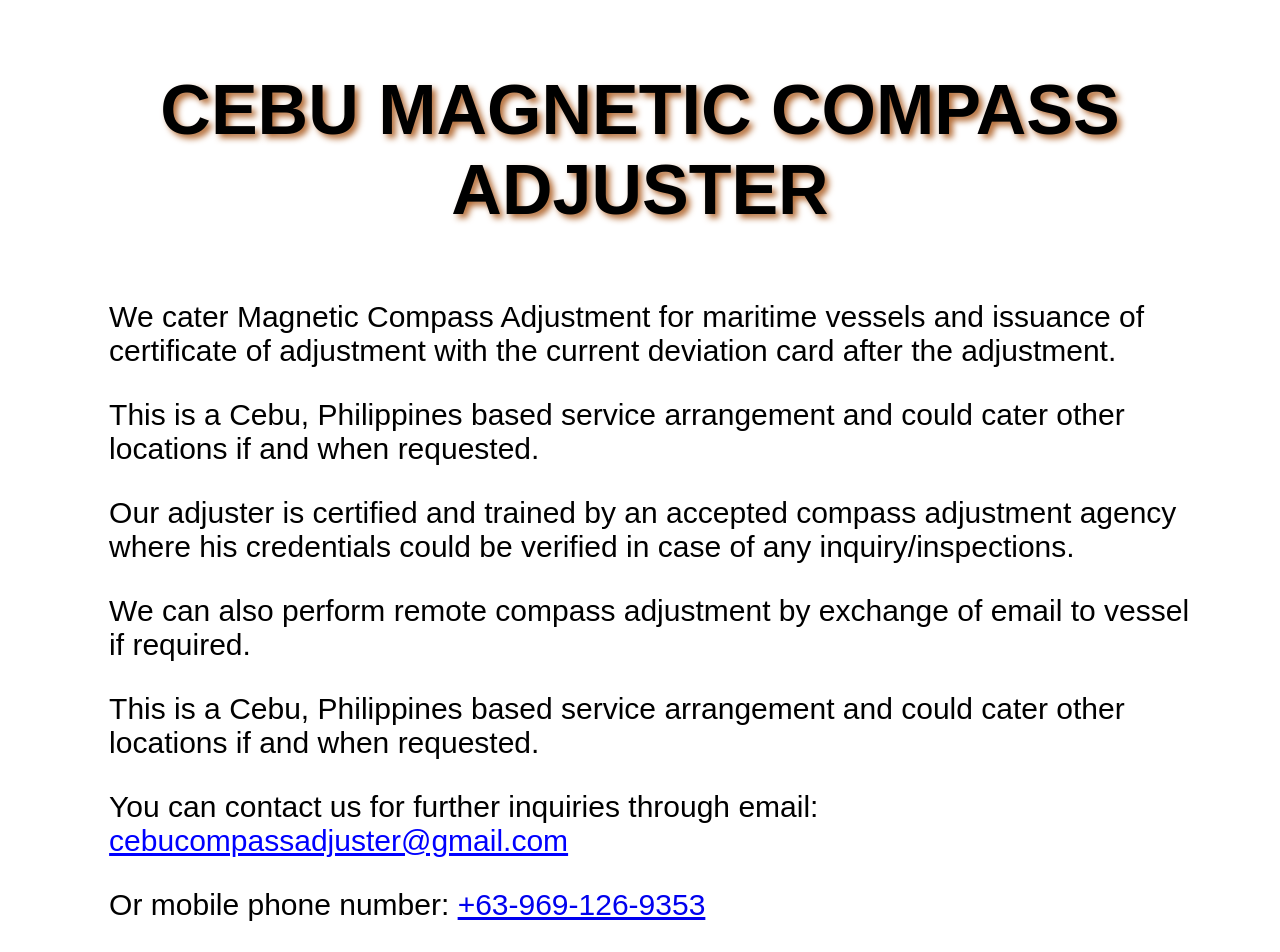
==== index.html @ e4507b02 "Add files via upload" ====
<!DOCTYPE html>
<html>

<head>
    <title>Cebu Magnetic Compass Adjuster</title>
    <link rel="stylesheet" href="style.css">
</head>

<body>
    <div class="title-container">
        <div class="title">
            <p>
                CEBU MAGNETIC COMPASS ADJUSTER
            </p>
        </div>
    </div>
    <div class="body-container">
        <div class="body">
            <p>
                We cater Magnetic Compass Adjustment for maritime vessels and issuance of certificate of adjustment with the current deviation card after the adjustment.
            </p>
        </div>
    </div>
    <div class="body-container">
        <div class="body">
            <p>
                This is a Cebu, Philippines based service arrangement and could cater other locations if and when requested. 
            </p>
        </div>
    </div>
    <div class="body-container">
        <div class="body">
            <p>
                Our adjuster is certified and trained by an accepted compass adjustment agency where his credentials could be verified in case of any inquiry/inspections. 
            </p>
        </div>
    </div>
    <div class="body-container">
        <div class="body">
            <p>
                We can also perform remote compass adjustment by exchange of email to vessel if required. 
            </p>
        </div>
    </div>
    <div class="body-container">
        <div class="body">
            <p>
                This is a Cebu, Philippines based service arrangement and could cater other locations if and when requested.
        </div>
    </div>
    <div class="body-container">
        <div class="body">
            <p>
                You can contact us for further inquiries  through email: <a href="mailto:cebucompassadjuster@gmail.com" class="link">cebucompassadjuster@gmail.com</a>
        </div>
    </div>
    <div class="body-container">
        <div class="body">
            <p>
                Or mobile phone number: <a href="tel:+639691269353">+63-969-126-9353</a>
        </div>
    </div>
    
</body>

</html>
---- style.css ----
/* styles.css */

.title-container {
    justify-content: center; /* Horizontal center */
    align-items: center; /* Vertical center */
    width: 100%;
}

.title {
    text-align: center; /* Optional: Center text inside the div */
    font-size: 70px;
    font-family: "Hikou", sans-serif;
    font-weight: bold;
    color: #000; /* Text color */
    text-shadow: 4px 4px 6px rgba(180, 108, 54, 1); /* Horizontal offset, Vertical offset, Blur radius, Shadow color */
}


.body-container {
    justify-content: left; /* Horizontal center */
    padding-left: 8%;
    padding-right: 6%;
}

.body {
    text-align: left; /* Optional: Center text inside the div */
    font-size: 30px;
    font-family: "Hikou", sans-serif;
}

.link{
    color: blue;
}

.phone{
    text-decoration: underline;
}
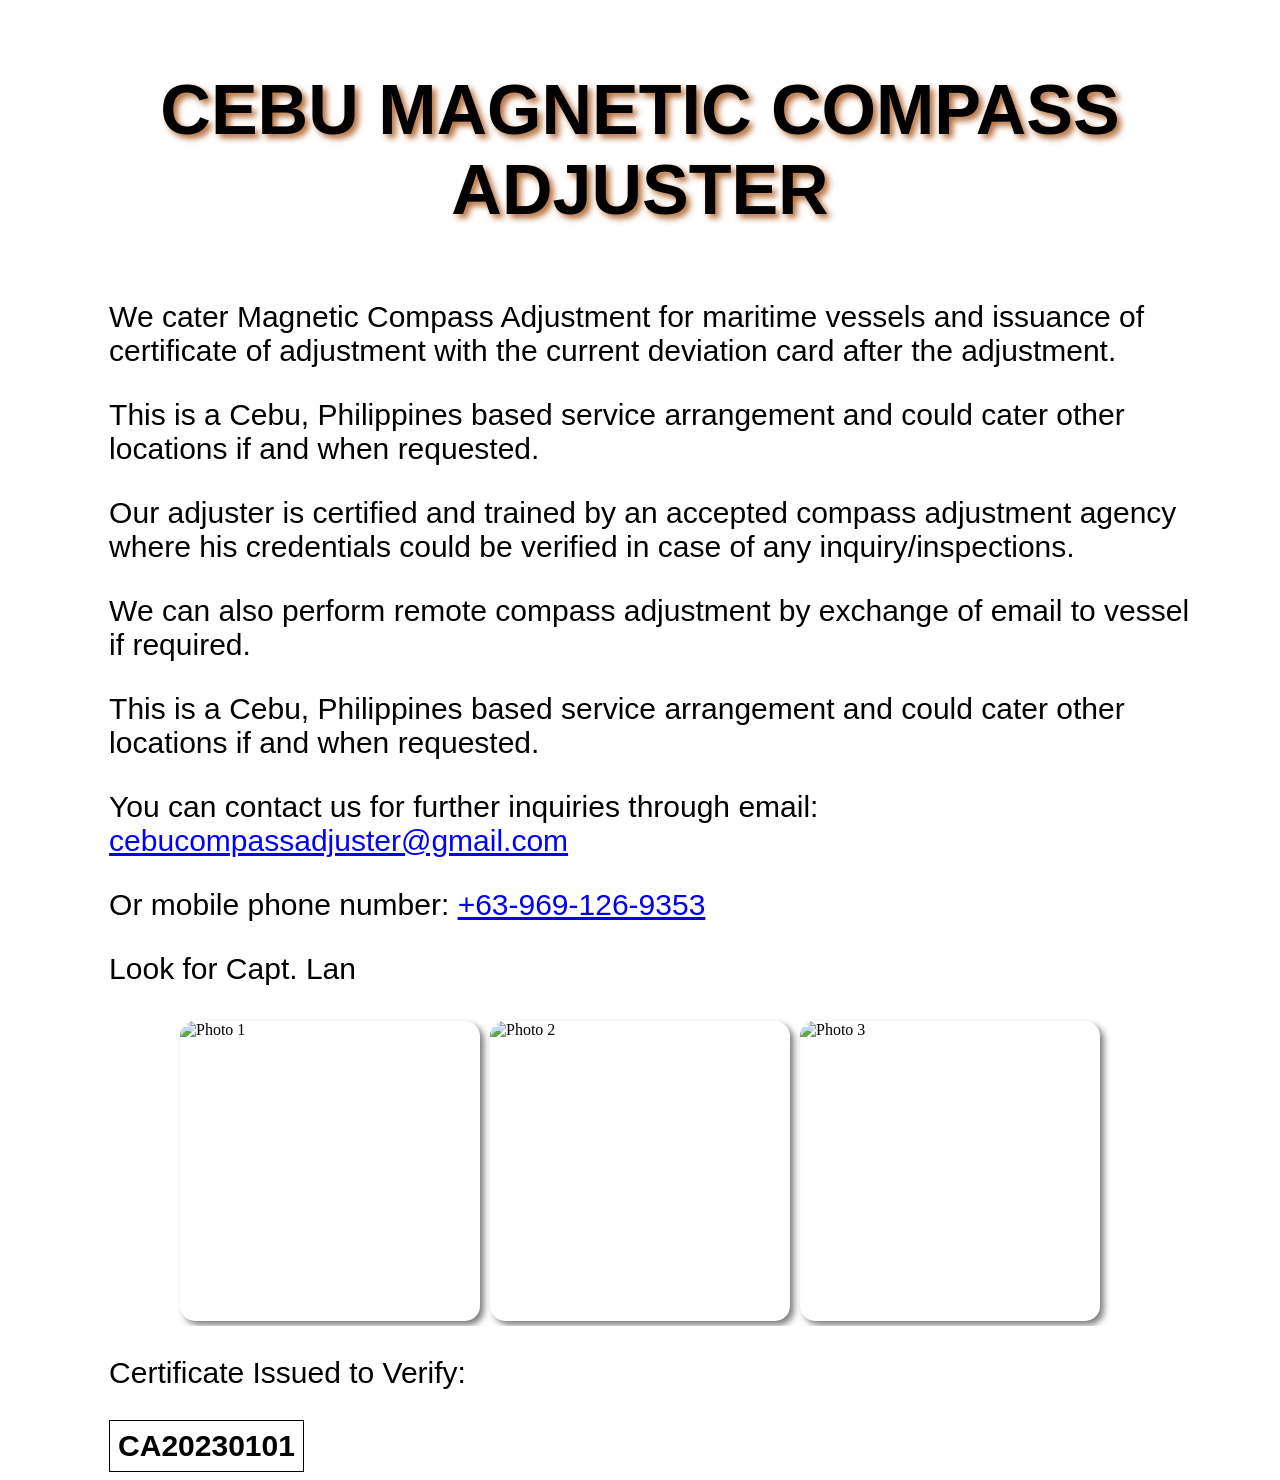
==== commit e0a449ea: "Add files via upload" ====
--- a/index.html
+++ b/index.html
@@ -60,6 +60,29 @@
                 Or mobile phone number: <a href="tel:+639691269353">+63-969-126-9353</a>
         </div>
     </div>
+    <div class="body-container">
+        <div class="body">
+            <p>
+                Look for Capt. Lan
+        </div>
+    </div>
+    <div class="photo-container">
+        <img src="1.jpg" alt="Photo 1">
+        <img src="2.jpg" alt="Photo 2">
+        <img src="3.jpg" alt="Photo 3">
+    </div>
+    <div class="body-container">
+        <div class="body">
+            <p>
+                Certificate Issued to Verify:
+                <table class="outlined-table">
+                    <tr>
+                        <th>CA20230101</th>
+                    </tr>
+                </table>
+        </div>
+    </div>
+    
     
 </body>
 
--- a/style.css
+++ b/style.css
@@ -34,4 +34,46 @@
 
 .phone{
     text-decoration: underline;
+}
+
+.photo-container {
+    display: flex;
+    overflow: hidden; /* Hide overflowing images */
+    align-items: center;
+    justify-content: center;
+    /*  animation: roundRobin 12s infinite; Animation name, duration, and loop */
+}
+
+/*@keyframes roundRobin {
+    0%, 10% {
+        transform: translateX(0);
+    }
+    30%, 40% {
+        transform: translateX(-40%);
+    }
+
+    0%, 10% {
+        transform: translateX(20);
+    }
+    30%, 40% {
+        transform: translateX(40%);
+    }
+}*/
+
+.photo-container img {
+    width: 300px; /* Set the desired width of the circular images */
+    height: 300px; /* Set the desired height of the circular images */
+    margin: 5px; /* Optional: Add margin to separate the images */
+    border-radius: 5%;
+    box-shadow: 4px 4px 6px rgba(0, 0, 0, 0.5); /* Horizontal offset, Vertical offset, Blur radius, Shadow color */
+}
+
+.outlined-table {
+    border: 1px solid #000; /* Set border width and color */
+    border-collapse: collapse; /* Optional: Collapse the table borders for a cleaner look */
+}
+
+.outlined-table th, .outlined-table td {
+    border: 1px solid #000; /* Set border width and color for table cells */
+    padding: 8px; /* Optional: Add some padding for better visual appearance */
 }
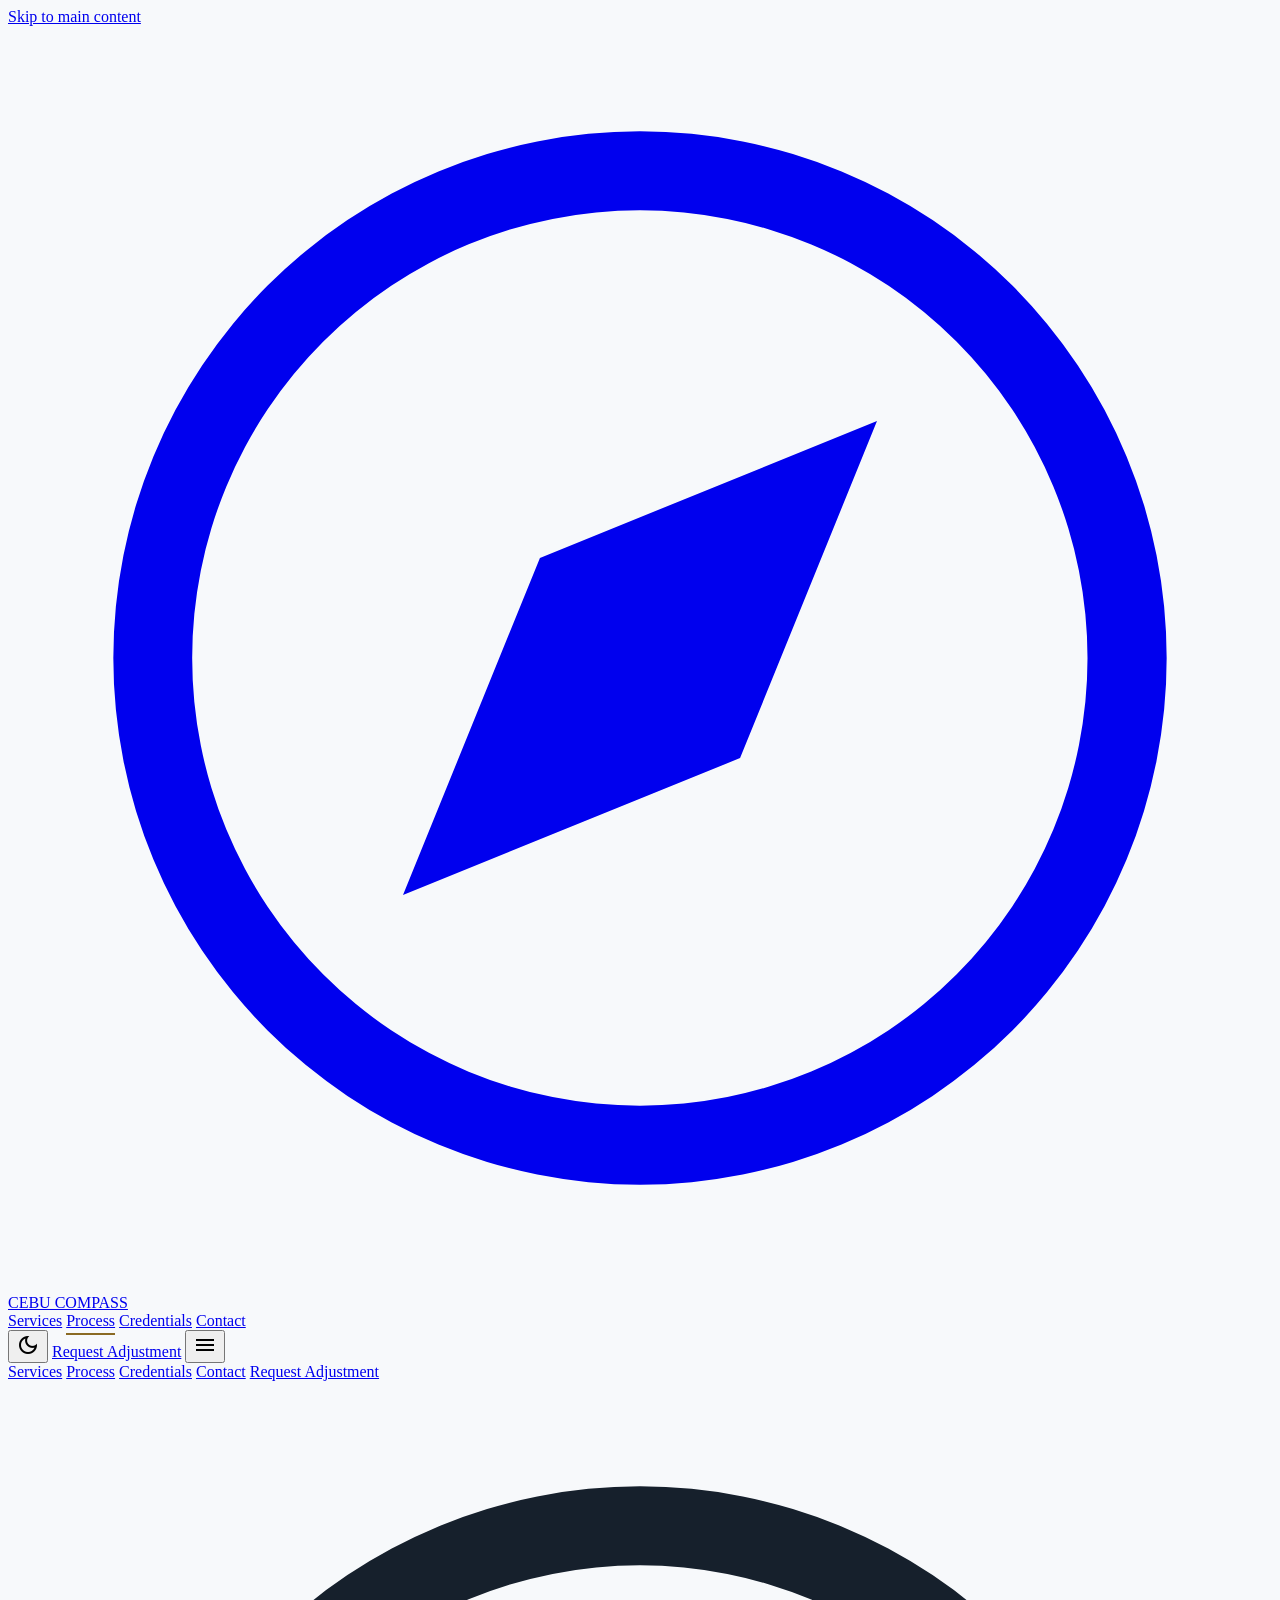
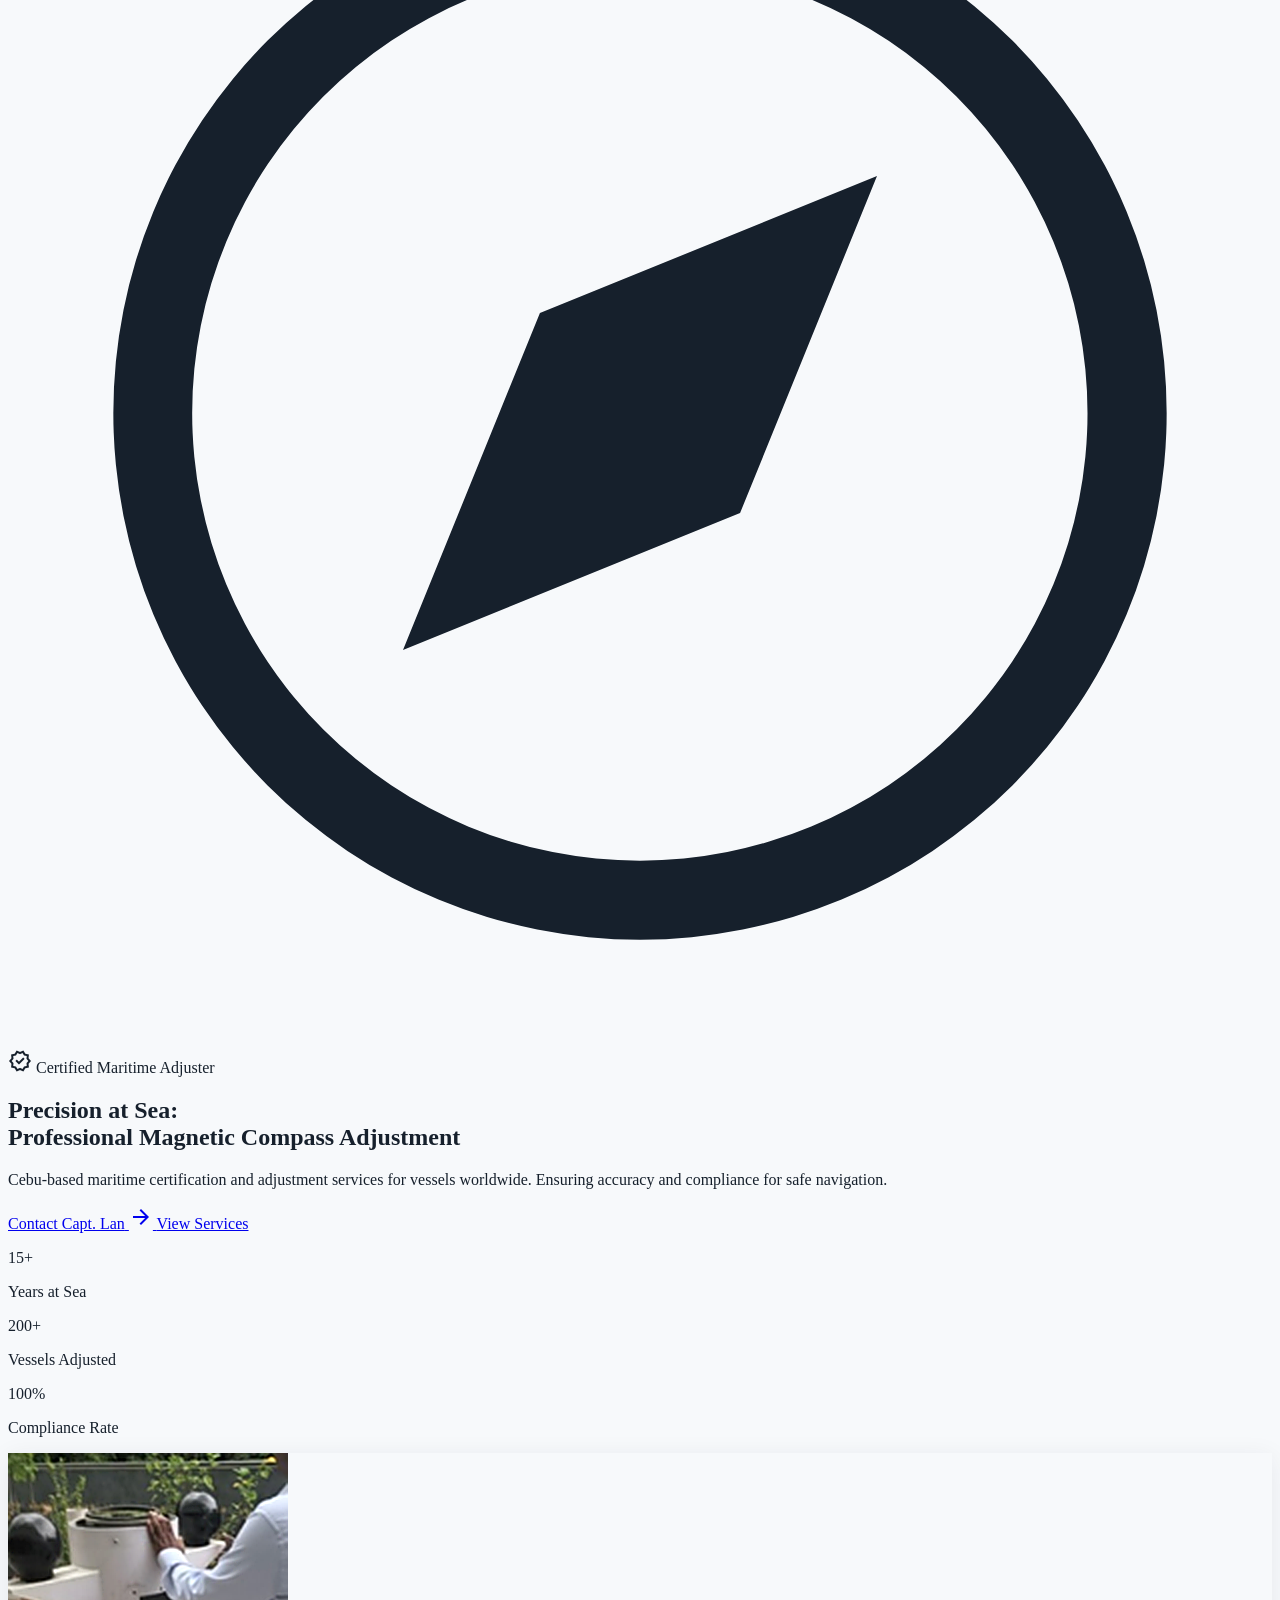
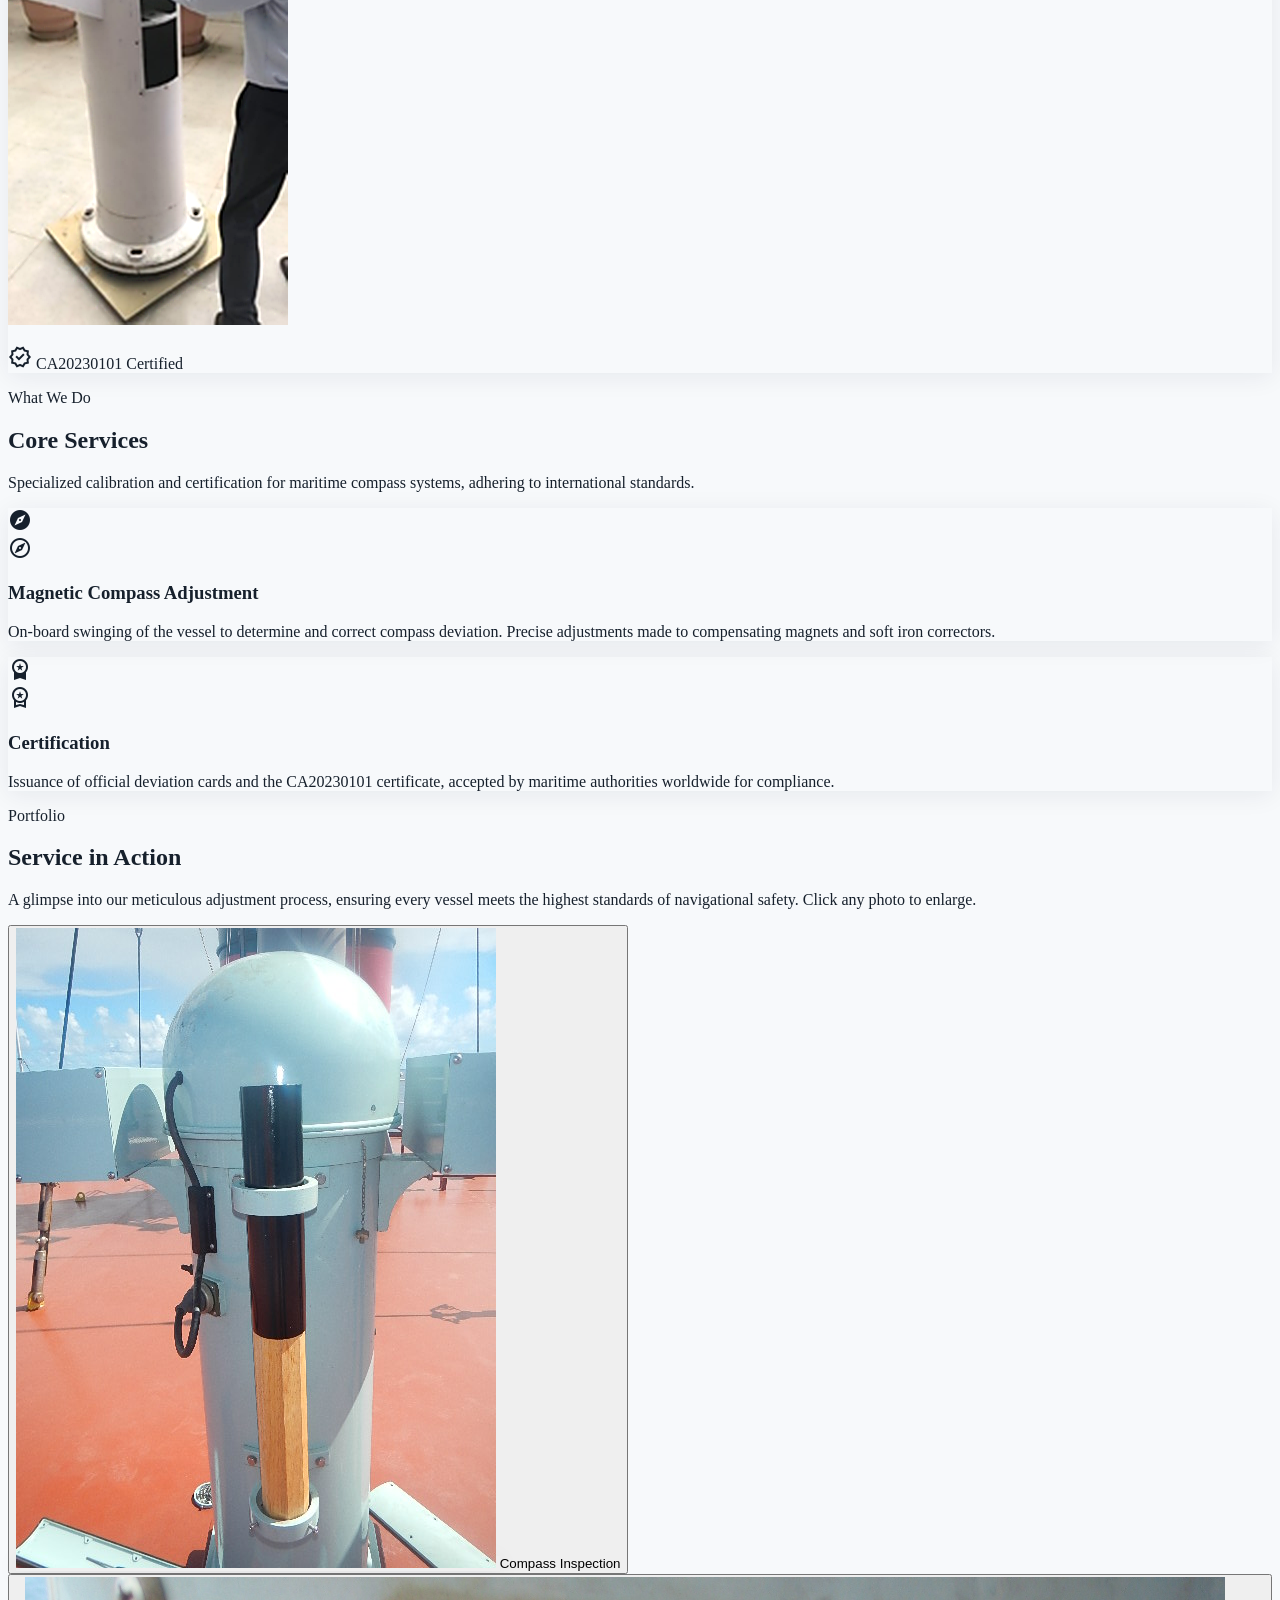
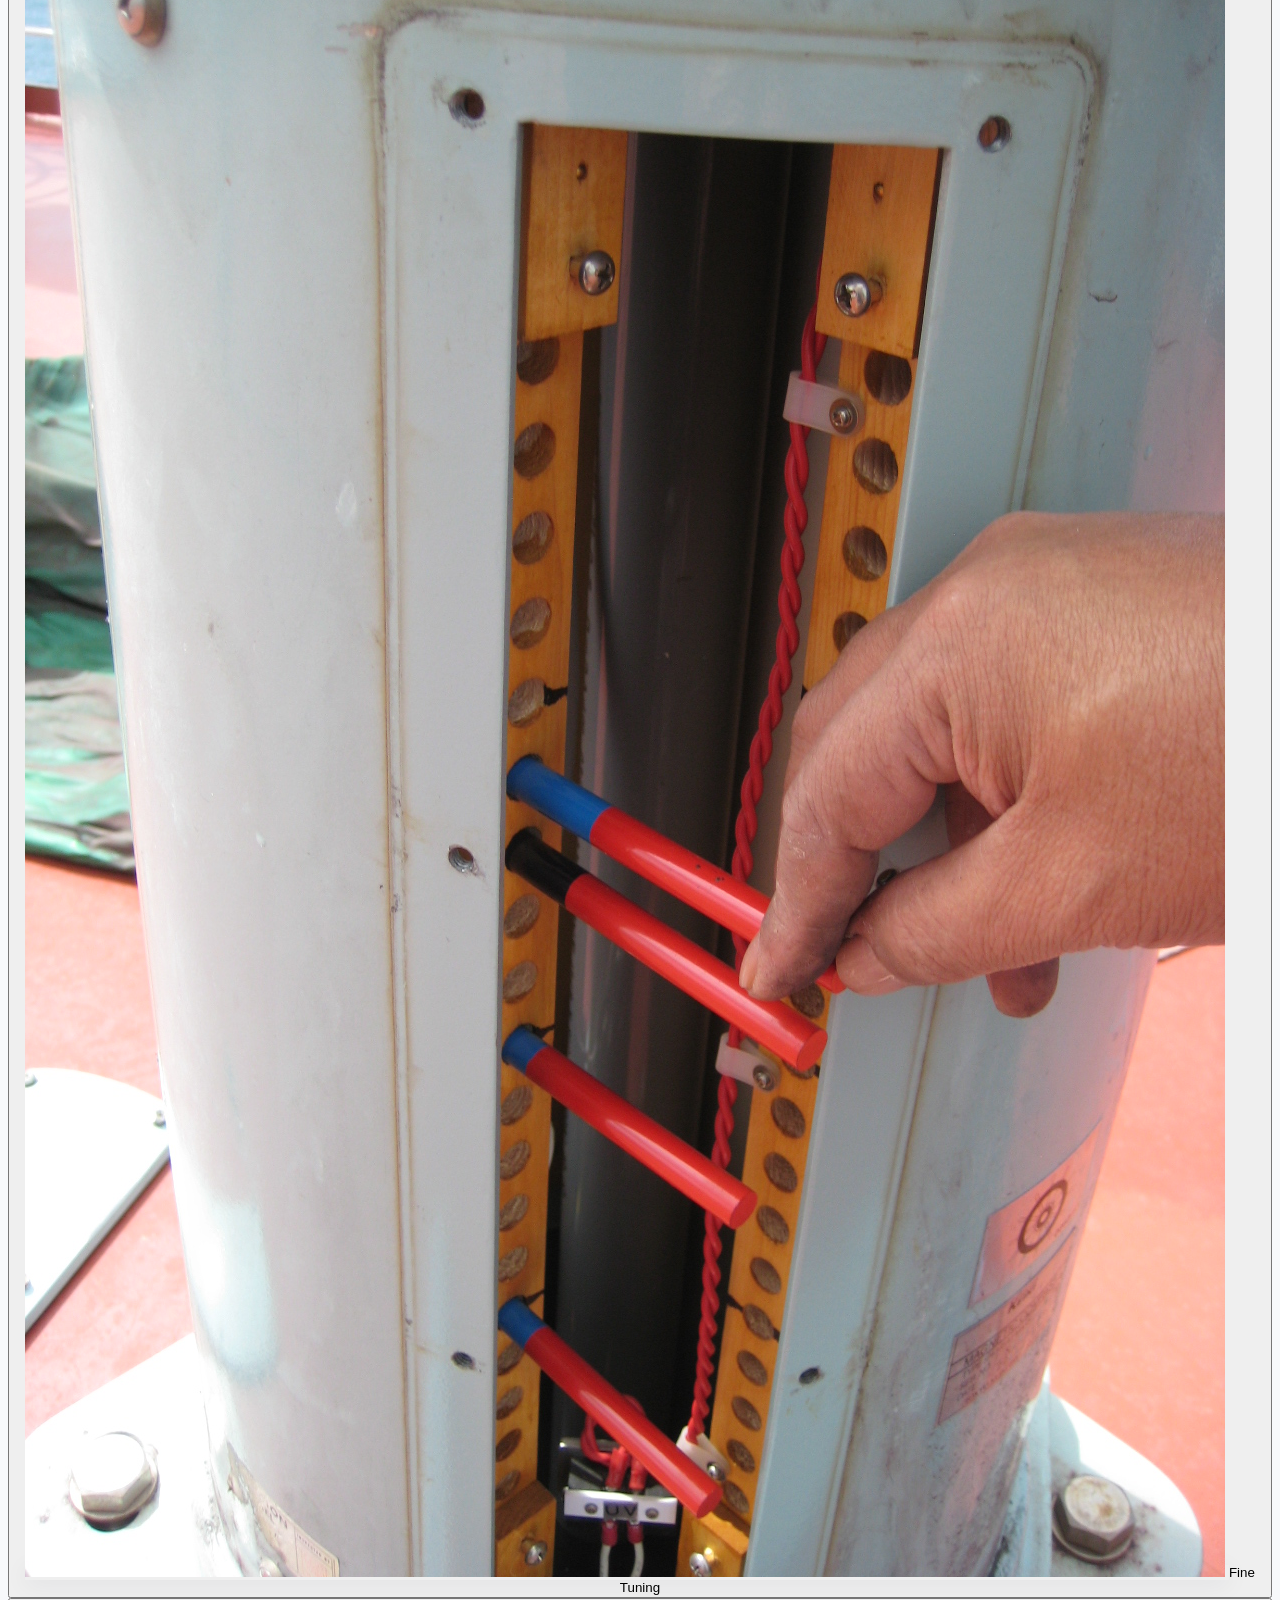
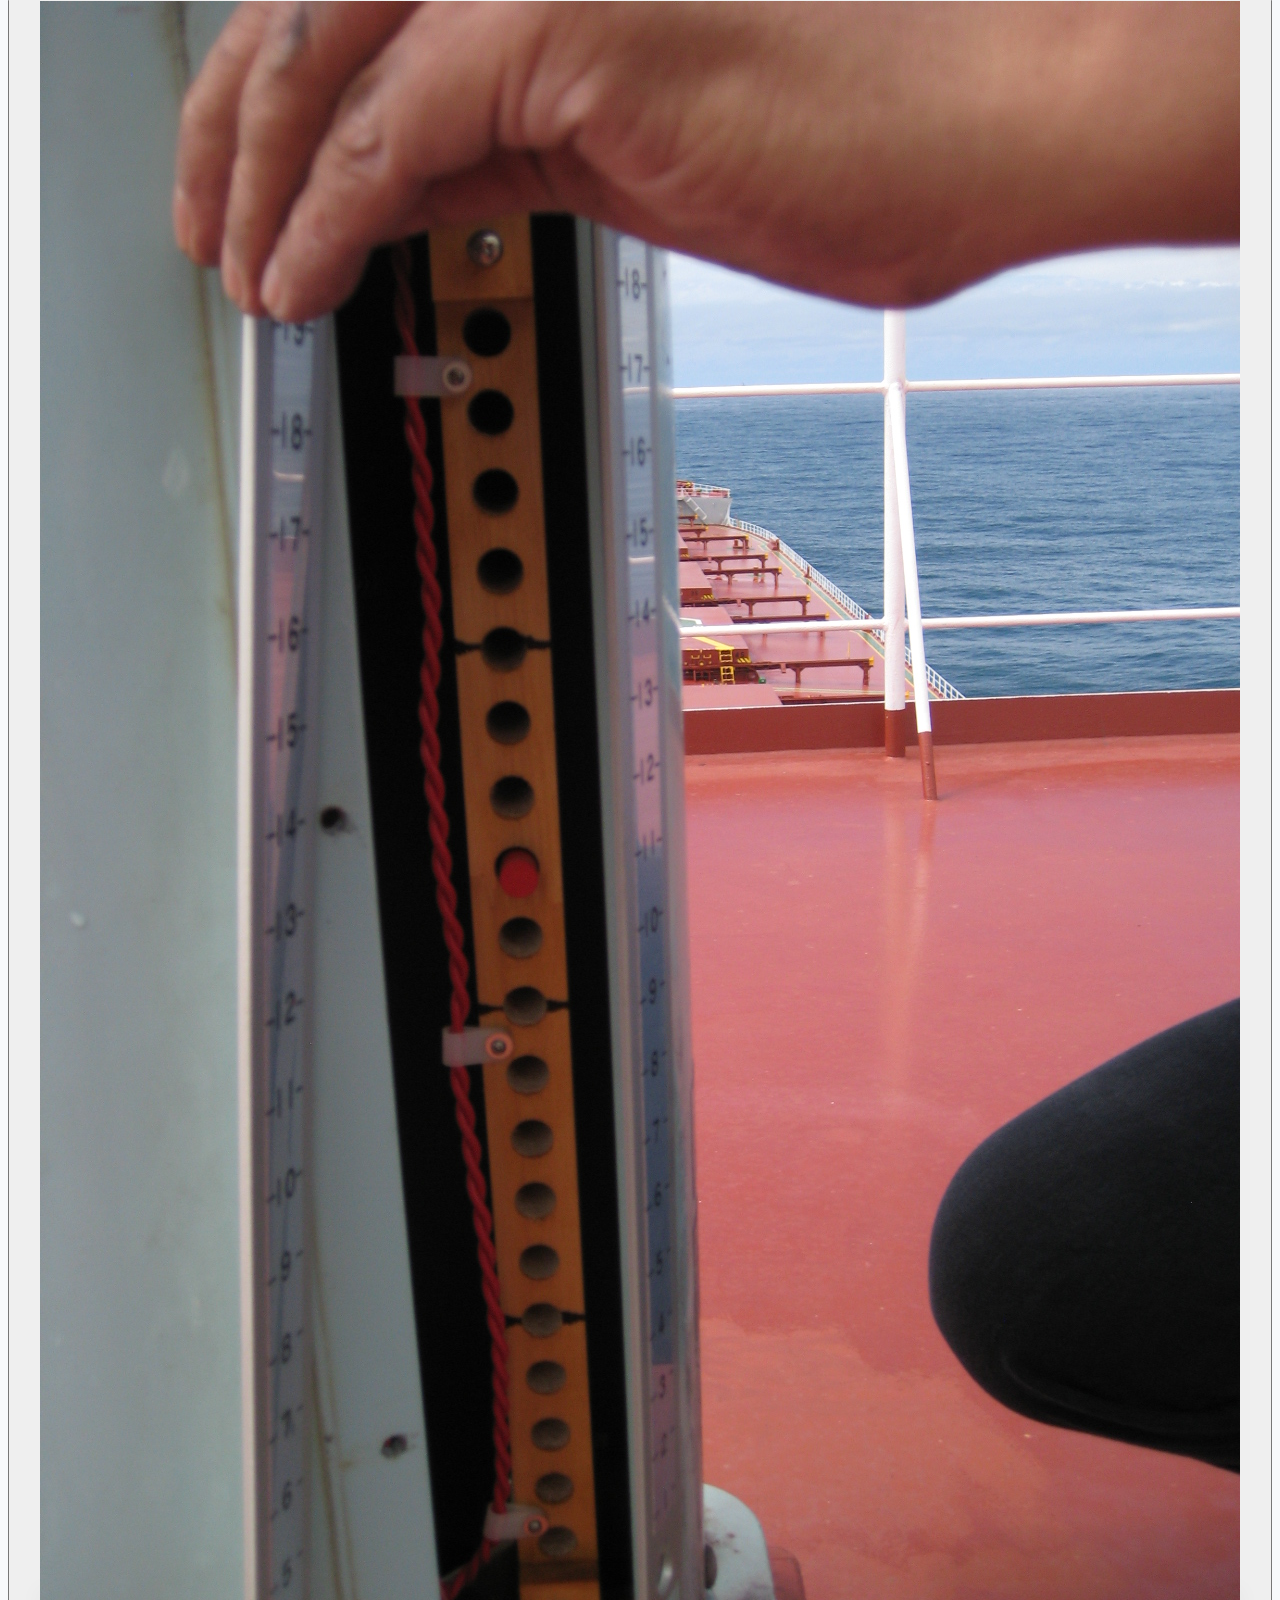
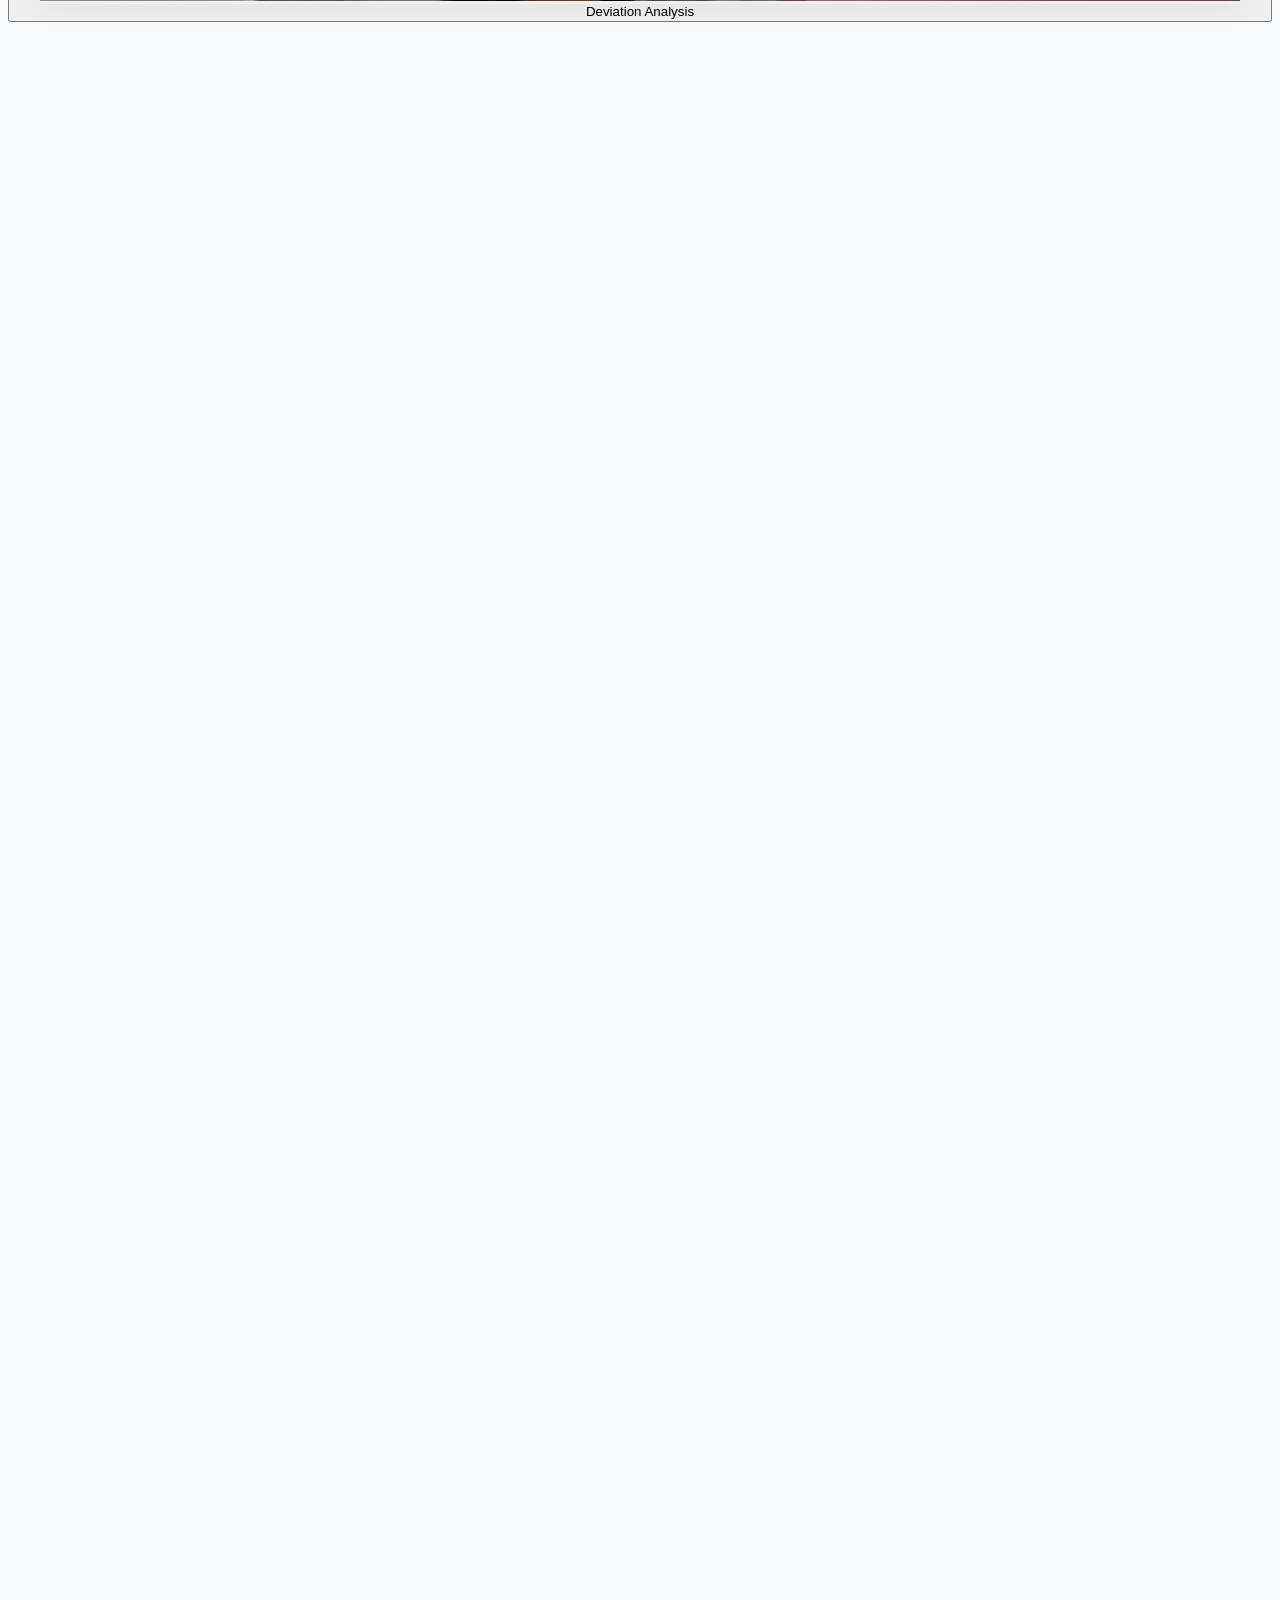
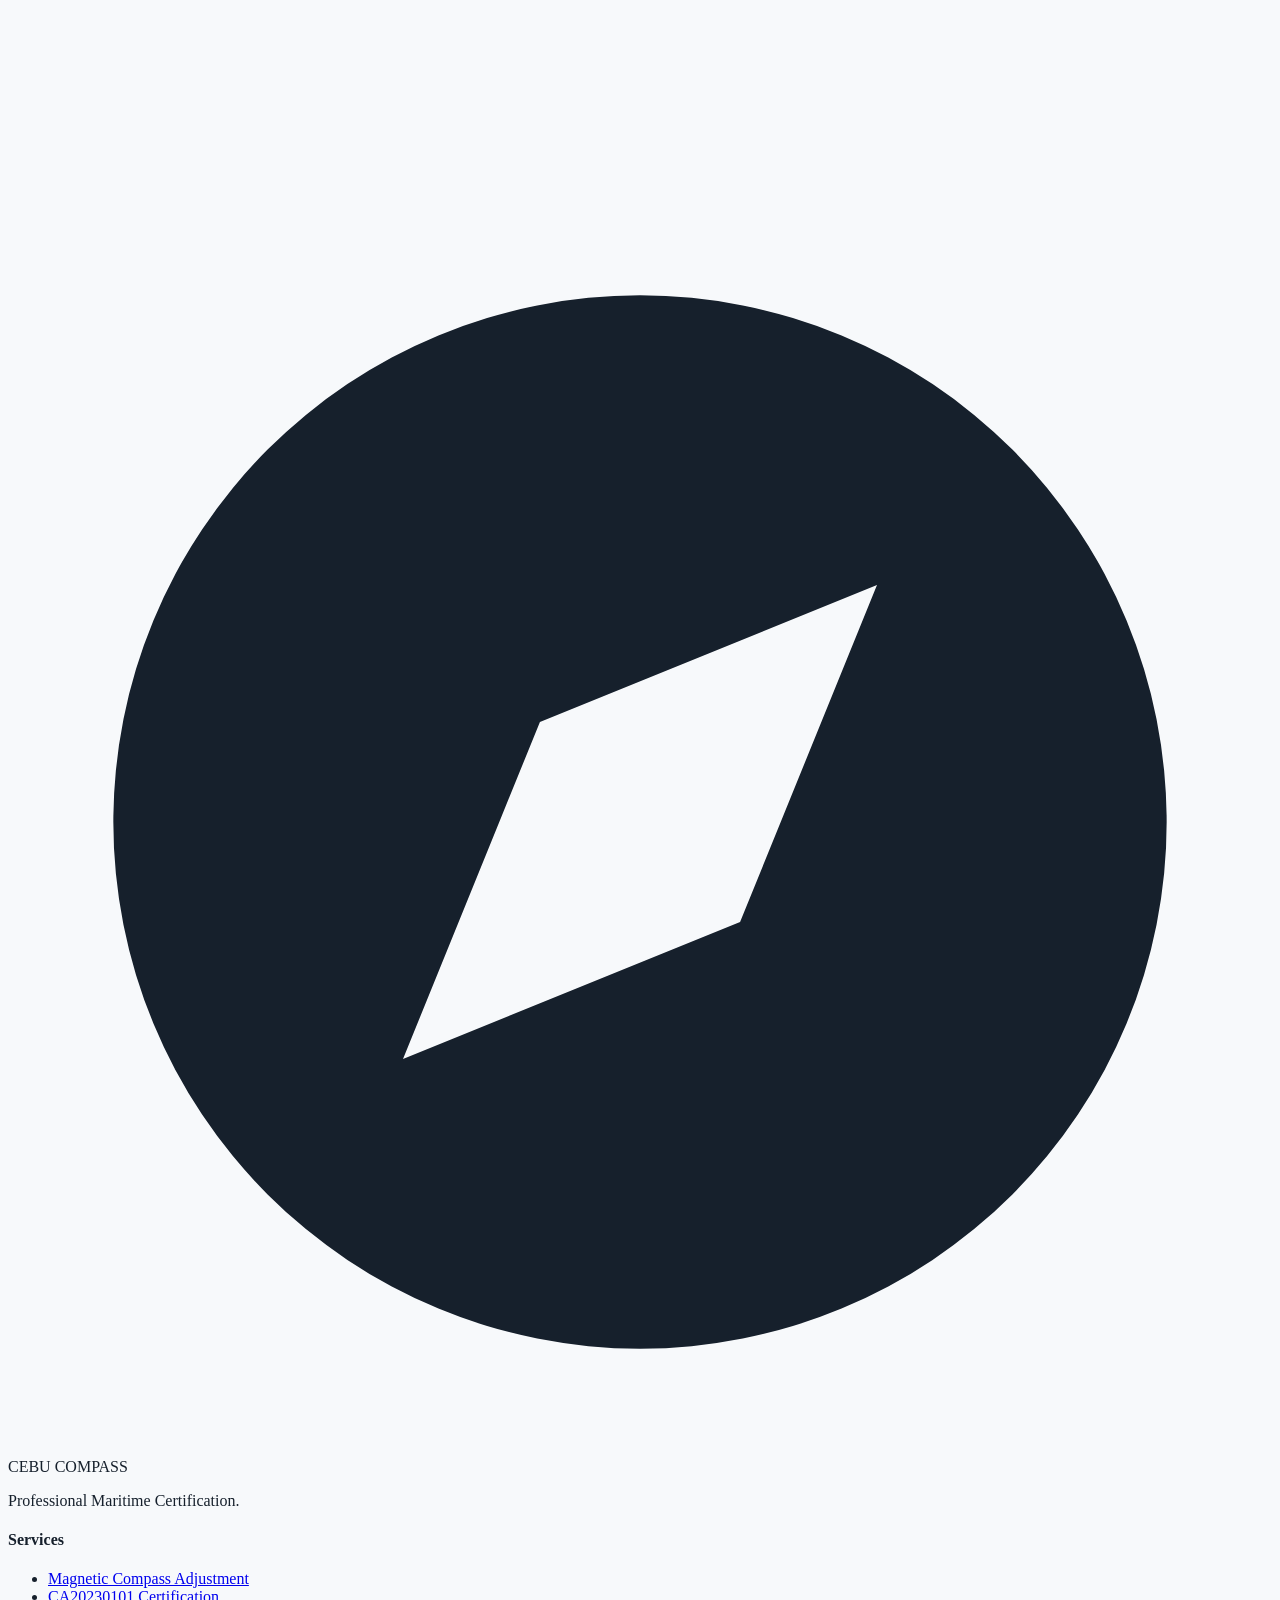
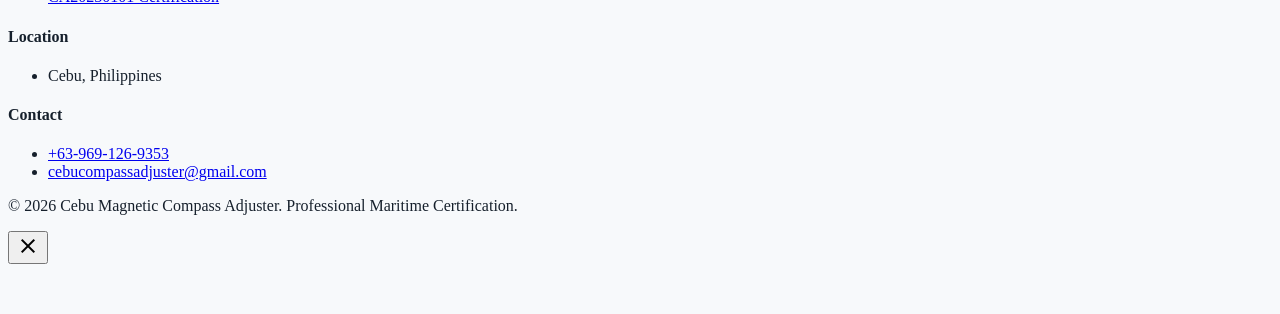
==== commit d54b20b2: "Interactivity - Light/dark mode Light/dark mode, Interactivity, Bug fixes from the old page, and Kep" ====
--- a/index.html
+++ b/index.html
@@ -1,89 +1,586 @@
-<!DOCTYPE html>
-<html>
-
-<head>
-    <title>Cebu Magnetic Compass Adjuster</title>
-    <link rel="stylesheet" href="style.css">
-</head>
-
-<body>
-    <div class="title-container">
-        <div class="title">
-            <p>
-                CEBU MAGNETIC COMPASS ADJUSTER
-            </p>
-        </div>
-    </div>
-    <div class="body-container">
-        <div class="body">
-            <p>
-                We cater Magnetic Compass Adjustment for maritime vessels and issuance of certificate of adjustment with the current deviation card after the adjustment.
-            </p>
-        </div>
-    </div>
-    <div class="body-container">
-        <div class="body">
-            <p>
-                This is a Cebu, Philippines based service arrangement and could cater other locations if and when requested. 
-            </p>
-        </div>
-    </div>
-    <div class="body-container">
-        <div class="body">
-            <p>
-                Our adjuster is certified and trained by an accepted compass adjustment agency where his credentials could be verified in case of any inquiry/inspections. 
-            </p>
-        </div>
-    </div>
-    <div class="body-container">
-        <div class="body">
-            <p>
-                We can also perform remote compass adjustment by exchange of email to vessel if required. 
-            </p>
-        </div>
-    </div>
-    <div class="body-container">
-        <div class="body">
-            <p>
-                This is a Cebu, Philippines based service arrangement and could cater other locations if and when requested.
-        </div>
-    </div>
-    <div class="body-container">
-        <div class="body">
-            <p>
-                You can contact us for further inquiries  through email: <a href="mailto:cebucompassadjuster@gmail.com" class="link">cebucompassadjuster@gmail.com</a>
-        </div>
-    </div>
-    <div class="body-container">
-        <div class="body">
-            <p>
-                Or mobile phone number: <a href="tel:+639691269353">+63-969-126-9353</a>
-        </div>
-    </div>
-    <div class="body-container">
-        <div class="body">
-            <p>
-                Look for Capt. Lan
-        </div>
-    </div>
-    <div class="photo-container">
-        <img src="1.jpg" alt="Photo 1">
-        <img src="2.jpg" alt="Photo 2">
-        <img src="3.jpg" alt="Photo 3">
-    </div>
-    <div class="body-container">
-        <div class="body">
-            <p>
-                Certificate Issued to Verify:
-                <table class="outlined-table">
-                    <tr>
-                        <th>CA20230101</th>
-                    </tr>
-                </table>
-        </div>
-    </div>
-    
-    
-</body>
-
-</html>+<!DOCTYPE html>
+<html lang="en">
+<head>
+<meta charset="utf-8"/>
+<meta name="viewport" content="width=device-width, initial-scale=1.0"/>
+<title>Cebu Magnetic Compass Adjuster — Capt. Lan | Certified Maritime Services</title>
+<meta name="description" content="Certified magnetic compass adjustment and deviation card certification for vessels. Based in Cebu, Philippines — serving ports worldwide. Contact Capt. Lan."/>
+<link rel="icon" href="data:image/svg+xml,&lt;svg xmlns='http://www.w3.org/2000/svg' viewBox='0 0 24 24' fill='%23C5A059'&gt;&lt;path d='M12 2a10 10 0 1 0 0 20 10 10 0 0 0 0-20Zm4.5 5.5-2.6 6.4-6.4 2.6 2.6-6.4 6.4-2.6Z'/&gt;&lt;/svg&gt;"/>
+<script>
+  // Apply theme before paint to avoid flash
+  (function () {
+    var saved = localStorage.getItem("theme");
+    var dark = saved ? saved === "dark" : window.matchMedia("(prefers-color-scheme: dark)").matches;
+    if (dark) document.documentElement.classList.add("dark");
+  })();
+</script>
+<script src="https://cdn.tailwindcss.com?plugins=forms,container-queries"></script>
+<link href="https://fonts.googleapis.com/css2?family=Material+Symbols+Outlined:wght,FILL@100..700,0..1&amp;display=swap" rel="stylesheet"/>
+<link href="https://fonts.googleapis.com/css2?family=Hanken+Grotesk:wght@400;500;600;700;800&amp;family=Source+Serif+4:ital,wght@0,400;0,600;1,400&amp;display=swap" rel="stylesheet"/>
+<script id="tailwind-config">
+  tailwind.config = {
+    darkMode: "class",
+    theme: {
+      extend: {
+        colors: {
+          surface:        "var(--c-surface)",
+          "surface-2":    "var(--c-surface-2)",
+          "surface-3":    "var(--c-surface-3)",
+          card:           "var(--c-card)",
+          ink:            "var(--c-ink)",
+          "ink-muted":    "var(--c-ink-muted)",
+          navy:           "var(--c-navy)",
+          "on-navy":      "var(--c-on-navy)",
+          "on-navy-muted":"var(--c-on-navy-muted)",
+          brass:          "var(--c-brass)",
+          "brass-strong": "var(--c-brass-strong)",
+          "on-brass":     "var(--c-on-brass)",
+          "cta":          "var(--c-cta-bg)",
+          "on-cta":       "var(--c-cta-fg)",
+          line:           "var(--c-line)"
+        },
+        fontFamily: {
+          display: ["'Hanken Grotesk'", "system-ui", "sans-serif"],
+          serif:   ["'Source Serif 4'", "Georgia", "serif"]
+        },
+        borderRadius: { DEFAULT: "0.25rem", lg: "0.5rem", xl: "0.75rem" },
+        maxWidth: { container: "1280px" }
+      }
+    }
+  };
+</script>
+<style>
+  :root {
+    --c-surface: #f7f9fb;
+    --c-surface-2: #eef1f5;
+    --c-surface-3: #e4e8ee;
+    --c-card: #ffffff;
+    --c-ink: #16202c;
+    --c-ink-muted: #4a5568;
+    --c-navy: #001b3d;
+    --c-on-navy: #f5f8fc;
+    --c-on-navy-muted: #a9bcd6;
+    --c-brass: #8a6a24;
+    --c-brass-strong: #6f5417;
+    --c-on-brass: #ffffff;
+    --c-cta-bg: #001b3d;
+    --c-cta-fg: #f5f8fc;
+    --c-line: rgba(74, 85, 104, 0.22);
+    --shadow-ambient: 0 4px 24px rgba(0, 27, 61, 0.07);
+    --shadow-lift: 0 12px 32px rgba(0, 27, 61, 0.12);
+  }
+  .dark {
+    --c-surface: #0b1220;
+    --c-surface-2: #101a2c;
+    --c-surface-3: #16223a;
+    --c-card: #101a2c;
+    --c-ink: #e6ecf5;
+    --c-ink-muted: #9aa8bd;
+    --c-navy: #08101d;
+    --c-on-navy: #eef3fa;
+    --c-on-navy-muted: #8fa3c0;
+    --c-brass: #d9b56b;
+    --c-brass-strong: #e7c886;
+    --c-on-brass: #241a05;
+    --c-cta-bg: #b1c7f2;
+    --c-cta-fg: #001b3d;
+    --c-line: rgba(154, 168, 189, 0.22);
+    --shadow-ambient: 0 4px 24px rgba(0, 0, 0, 0.35);
+    --shadow-lift: 0 12px 32px rgba(0, 0, 0, 0.5);
+  }
+  html { scroll-behavior: smooth; }
+  body { background: var(--c-surface); color: var(--c-ink); }
+  body, .theme-surface { transition: background-color .3s ease, color .3s ease, border-color .3s ease; }
+  .ambient-shadow { box-shadow: var(--shadow-ambient); }
+  .lift-shadow { box-shadow: var(--shadow-lift); }
+
+  /* Scroll reveal */
+  .reveal { opacity: 0; transform: translateY(24px); transition: opacity .6s ease-out, transform .6s ease-out; }
+  .reveal.is-visible { opacity: 1; transform: none; }
+  .reveal-delay-1 { transition-delay: .1s; }
+  .reveal-delay-2 { transition-delay: .2s; }
+  .reveal-delay-3 { transition-delay: .3s; }
+
+  /* Compass rose slow spin */
+  @keyframes rose-spin { from { transform: rotate(0deg); } to { transform: rotate(360deg); } }
+  .rose-spin { animation: rose-spin 90s linear infinite; }
+
+  /* Card hover */
+  .hover-lift { transition: transform .25s ease, box-shadow .25s ease, border-color .25s ease; }
+  .hover-lift:hover { transform: translateY(-4px); box-shadow: var(--shadow-lift); }
+
+  /* Theme toggle icon swap */
+  .dark .icon-sun { display: inline-block; }
+  .dark .icon-moon { display: none; }
+  .icon-sun { display: none; }
+  .icon-moon { display: inline-block; }
+
+  /* Header state on scroll */
+  .header-scrolled { box-shadow: var(--shadow-ambient); backdrop-filter: blur(8px); }
+
+  /* Nav active link */
+  .nav-link { position: relative; }
+  .nav-link::after { content: ""; position: absolute; left: 0; right: 100%; bottom: -6px; height: 2px; background: var(--c-brass); transition: right .25s ease; }
+  .nav-link:hover::after, .nav-link.active::after { right: 0; }
+
+  /* Lightbox */
+  #lightbox { transition: opacity .25s ease; }
+
+  /* Focus visibility */
+  a:focus-visible, button:focus-visible { outline: 2px solid var(--c-brass); outline-offset: 3px; border-radius: 2px; }
+
+  @media (prefers-reduced-motion: reduce) {
+    html { scroll-behavior: auto; }
+    .reveal { opacity: 1; transform: none; transition: none; }
+    .rose-spin { animation: none; }
+    .hover-lift, .hover-lift:hover { transform: none; }
+    * { transition-duration: 0.01ms !important; animation-duration: 0.01ms !important; }
+  }
+</style>
+</head>
+<body class="font-serif antialiased selection:bg-brass selection:text-on-brass">
+
+<!-- Skip link -->
+<a href="#main" class="sr-only focus:not-sr-only focus:absolute focus:top-2 focus:left-2 focus:z-[100] bg-navy text-on-navy px-4 py-2 rounded">Skip to main content</a>
+
+<!-- Header -->
+<header id="site-header" class="theme-surface sticky top-0 z-50 bg-surface/90">
+  <div class="flex justify-between items-center w-full px-5 md:px-16 max-w-container mx-auto h-20 border-b border-line">
+    <a href="#top" class="flex items-center gap-3 font-display font-bold text-xl tracking-tight text-ink">
+      <svg class="w-8 h-8 text-brass rose-spin" viewBox="0 0 24 24" fill="currentColor" aria-hidden="true">
+        <path d="M12 2a10 10 0 1 0 0 20 10 10 0 0 0 0-20Zm0 18.5A8.5 8.5 0 1 1 12 3.5a8.5 8.5 0 0 1 0 17Zm4.5-13-2.6 6.4-6.4 2.6 2.6-6.4 6.4-2.6ZM12 13a1 1 0 1 1 0-2 1 1 0 0 1 0 2Z"/>
+      </svg>
+      CEBU COMPASS
+    </a>
+    <nav class="hidden md:flex gap-8 font-display text-sm font-semibold tracking-wide" aria-label="Primary">
+      <a class="nav-link text-ink-muted hover:text-brass transition-colors duration-200" href="#services">Services</a>
+      <a class="nav-link text-ink-muted hover:text-brass transition-colors duration-200" href="#process">Process</a>
+      <a class="nav-link text-ink-muted hover:text-brass transition-colors duration-200" href="#credentials">Credentials</a>
+      <a class="nav-link text-ink-muted hover:text-brass transition-colors duration-200" href="#contact">Contact</a>
+    </nav>
+    <div class="flex items-center gap-2">
+      <button id="theme-toggle" type="button" aria-label="Toggle dark mode"
+        class="w-11 h-11 inline-flex items-center justify-center rounded-lg border border-line text-ink hover:border-brass hover:text-brass transition-colors duration-200 cursor-pointer">
+        <span class="material-symbols-outlined icon-moon" aria-hidden="true">dark_mode</span>
+        <span class="material-symbols-outlined icon-sun" aria-hidden="true">light_mode</span>
+      </button>
+      <a class="hidden md:inline-block bg-cta text-on-cta px-6 py-3 rounded font-display text-sm font-semibold tracking-wide hover:opacity-90 transition-opacity duration-200" href="#contact">Request Adjustment</a>
+      <button id="menu-toggle" type="button" aria-label="Open menu" aria-expanded="false" aria-controls="mobile-menu"
+        class="md:hidden w-11 h-11 inline-flex items-center justify-center rounded-lg border border-line text-ink cursor-pointer">
+        <span class="material-symbols-outlined" aria-hidden="true">menu</span>
+      </button>
+    </div>
+  </div>
+  <!-- Mobile menu -->
+  <nav id="mobile-menu" class="hidden md:hidden theme-surface bg-surface border-b border-line px-5 py-4" aria-label="Mobile">
+    <div class="flex flex-col gap-1 font-display font-semibold">
+      <a class="py-3 px-2 rounded text-ink-muted hover:text-brass hover:bg-surface-2 transition-colors" href="#services">Services</a>
+      <a class="py-3 px-2 rounded text-ink-muted hover:text-brass hover:bg-surface-2 transition-colors" href="#process">Process</a>
+      <a class="py-3 px-2 rounded text-ink-muted hover:text-brass hover:bg-surface-2 transition-colors" href="#credentials">Credentials</a>
+      <a class="py-3 px-2 rounded text-ink-muted hover:text-brass hover:bg-surface-2 transition-colors" href="#contact">Contact</a>
+      <a class="mt-2 bg-cta text-on-cta text-center px-6 py-3 rounded hover:opacity-90 transition-opacity" href="#contact">Request Adjustment</a>
+    </div>
+  </nav>
+</header>
+
+<main id="main">
+<!-- Hero -->
+<section id="top" class="theme-surface relative w-full overflow-hidden bg-card border-b border-line pt-16 pb-24 md:pb-32">
+  <svg class="absolute -right-32 -top-32 w-[500px] h-[500px] text-brass opacity-[0.06] rose-spin pointer-events-none" viewBox="0 0 24 24" fill="currentColor" aria-hidden="true">
+    <path d="M12 2a10 10 0 1 0 0 20 10 10 0 0 0 0-20Zm0 18.5A8.5 8.5 0 1 1 12 3.5a8.5 8.5 0 0 1 0 17Zm4.5-13-2.6 6.4-6.4 2.6 2.6-6.4 6.4-2.6Z"/>
+  </svg>
+  <div class="max-w-container mx-auto px-5 md:px-16 relative z-10">
+    <div class="grid grid-cols-1 lg:grid-cols-2 gap-12 items-center">
+      <div class="max-w-2xl">
+        <span class="reveal inline-flex items-center gap-2 px-3 py-1.5 mb-6 border border-brass text-brass font-display text-xs font-semibold rounded uppercase tracking-wider bg-brass/10">
+          <span class="material-symbols-outlined text-base" aria-hidden="true">verified</span>
+          Certified Maritime Adjuster
+        </span>
+        <h1 class="reveal reveal-delay-1 font-display text-4xl md:text-5xl lg:text-[52px] font-bold text-ink mb-6 leading-tight tracking-tight">
+          Precision at Sea:<br/>Professional Magnetic Compass Adjustment
+        </h1>
+        <p class="reveal reveal-delay-2 text-lg leading-relaxed text-ink-muted mb-10 max-w-xl">
+          Cebu-based maritime certification and adjustment services for vessels worldwide. Ensuring accuracy and compliance for safe navigation.
+        </p>
+        <div class="reveal reveal-delay-3 flex flex-col sm:flex-row gap-4">
+          <a class="bg-cta text-on-cta px-8 py-4 rounded font-display text-sm font-semibold tracking-wide hover:opacity-90 transition-opacity text-center inline-flex items-center justify-center gap-2 cursor-pointer" href="#contact">
+            <span>Contact Capt. Lan</span>
+            <span class="material-symbols-outlined text-base" aria-hidden="true">arrow_forward</span>
+          </a>
+          <a class="border border-brass text-brass px-8 py-4 rounded font-display text-sm font-semibold tracking-wide hover:bg-brass/10 transition-colors text-center cursor-pointer" href="#services">View Services</a>
+        </div>
+        <!-- Stats -->
+        <div class="reveal reveal-delay-3 grid grid-cols-3 gap-6 mt-12 pt-8 border-t border-line max-w-lg">
+          <div>
+            <p class="font-display text-3xl font-bold text-ink"><span class="stat-count" data-target="15">0</span>+</p>
+            <p class="text-sm text-ink-muted mt-1">Years at Sea</p>
+          </div>
+          <div>
+            <p class="font-display text-3xl font-bold text-ink"><span class="stat-count" data-target="200">0</span>+</p>
+            <p class="text-sm text-ink-muted mt-1">Vessels Adjusted</p>
+          </div>
+          <div>
+            <p class="font-display text-3xl font-bold text-ink"><span class="stat-count" data-target="100">0</span>%</p>
+            <p class="text-sm text-ink-muted mt-1">Compliance Rate</p>
+          </div>
+        </div>
+      </div>
+      <div class="reveal reveal-delay-2 relative h-[420px] md:h-[500px] w-full rounded-lg overflow-hidden border border-line ambient-shadow">
+        <img class="absolute inset-0 w-full h-full object-cover" alt="Polished brass magnetic compass binnacle on the deck of a ship" src="resources/image_enhanced.png"/>
+        <div class="absolute inset-0 bg-gradient-to-t from-navy/50 to-transparent"></div>
+        <div class="absolute bottom-6 left-6 right-6">
+          <div class="theme-surface bg-card/90 backdrop-blur p-4 border-t-2 border-brass rounded shadow-sm">
+            <p class="font-display text-sm font-semibold text-ink flex items-center gap-2">
+              <span class="material-symbols-outlined text-brass" aria-hidden="true">verified</span>
+              CA20230101 Certified
+            </p>
+          </div>
+        </div>
+      </div>
+    </div>
+  </div>
+</section>
+
+<!-- Services -->
+<section class="theme-surface py-24 bg-surface" id="services">
+  <div class="max-w-container mx-auto px-5 md:px-16">
+    <div class="reveal mb-16 md:w-2/3">
+      <span class="text-brass font-display text-xs font-semibold uppercase tracking-wider mb-2 block">What We Do</span>
+      <h2 class="font-display text-3xl md:text-4xl font-semibold text-ink mb-4">Core Services</h2>
+      <p class="text-lg leading-relaxed text-ink-muted">Specialized calibration and certification for maritime compass systems, adhering to international standards.</p>
+    </div>
+    <div class="grid grid-cols-1 md:grid-cols-2 gap-8">
+      <div class="reveal hover-lift theme-surface bg-card border border-line rounded-lg p-8 relative overflow-hidden group border-t-2 border-t-brass ambient-shadow">
+        <div class="absolute top-0 right-0 p-6 opacity-10 group-hover:opacity-20 transition-opacity pointer-events-none text-brass">
+          <span class="material-symbols-outlined text-8xl" style="font-variation-settings: 'FILL' 1;" aria-hidden="true">explore</span>
+        </div>
+        <div class="w-14 h-14 bg-brass/10 mb-6 flex items-center justify-center rounded-lg border border-brass/30">
+          <span class="material-symbols-outlined text-brass text-3xl" aria-hidden="true">explore</span>
+        </div>
+        <h3 class="font-display text-2xl font-semibold text-ink mb-3">Magnetic Compass Adjustment</h3>
+        <p class="leading-relaxed text-ink-muted">On-board swinging of the vessel to determine and correct compass deviation. Precise adjustments made to compensating magnets and soft iron correctors.</p>
+      </div>
+      <div class="reveal reveal-delay-1 hover-lift theme-surface bg-card border border-line rounded-lg p-8 relative overflow-hidden group border-t-2 border-t-brass ambient-shadow">
+        <div class="absolute top-0 right-0 p-6 opacity-10 group-hover:opacity-20 transition-opacity pointer-events-none text-brass">
+          <span class="material-symbols-outlined text-8xl" style="font-variation-settings: 'FILL' 1;" aria-hidden="true">workspace_premium</span>
+        </div>
+        <div class="w-14 h-14 bg-brass/10 mb-6 flex items-center justify-center rounded-lg border border-brass/30">
+          <span class="material-symbols-outlined text-brass text-3xl" aria-hidden="true">workspace_premium</span>
+        </div>
+        <h3 class="font-display text-2xl font-semibold text-ink mb-3">Certification</h3>
+        <p class="leading-relaxed text-ink-muted">Issuance of official deviation cards and the CA20230101 certificate, accepted by maritime authorities worldwide for compliance.</p>
+      </div>
+    </div>
+  </div>
+</section>
+
+<!-- Process gallery -->
+<section class="theme-surface py-24 bg-surface-2 border-y border-line" id="process">
+  <div class="max-w-container mx-auto px-5 md:px-16">
+    <div class="reveal mb-16 text-center">
+      <span class="text-brass font-display text-xs font-semibold uppercase tracking-wider mb-2 block">Portfolio</span>
+      <h2 class="font-display text-3xl md:text-4xl font-semibold text-ink mb-4">Service in Action</h2>
+      <p class="text-lg leading-relaxed text-ink-muted max-w-2xl mx-auto">A glimpse into our meticulous adjustment process, ensuring every vessel meets the highest standards of navigational safety. Click any photo to enlarge.</p>
+    </div>
+    <div class="grid grid-cols-1 sm:grid-cols-2 md:grid-cols-4 gap-6">
+      <button type="button" class="gallery-item reveal group cursor-pointer text-left" data-caption="Compass Inspection">
+        <span class="block aspect-[3/4] rounded-lg overflow-hidden border border-line mb-4 ambient-shadow">
+          <img alt="Compass inspection aboard a vessel" class="w-full h-full object-cover transition-transform duration-300 group-hover:scale-105" src="resources/3.JPG" loading="lazy"/>
+        </span>
+        <span class="font-display text-sm font-semibold text-ink text-center block">Compass Inspection</span>
+      </button>
+      <button type="button" class="gallery-item reveal reveal-delay-1 group cursor-pointer text-left" data-caption="Fine Tuning">
+        <span class="block aspect-[3/4] rounded-lg overflow-hidden border border-line mb-4 ambient-shadow">
+          <img alt="Fine tuning compensating magnets" class="w-full h-full object-cover transition-transform duration-300 group-hover:scale-105" src="resources/1.JPG" loading="lazy"/>
+        </span>
+        <span class="font-display text-sm font-semibold text-ink text-center block">Fine Tuning</span>
+      </button>
+      <button type="button" class="gallery-item reveal reveal-delay-2 group cursor-pointer text-left" data-caption="Deviation Analysis">
+        <span class="block aspect-[3/4] rounded-lg overflow-hidden border border-line mb-4 ambient-shadow">
+          <img alt="Deviation analysis and recording" class="w-full h-full object-cover transition-transform duration-300 group-hover:scale-105" src="resources/2.JPG" loading="lazy"/>
+        </span>
+        <span class="font-display text-sm font-semibold text-ink text-center block">Deviation Analysis</span>
+      </button>
+      <button type="button" class="gallery-item reveal reveal-delay-3 group cursor-pointer text-left" data-caption="Official Verification">
+        <span class="block aspect-[3/4] rounded-lg overflow-hidden border border-line mb-4 ambient-shadow">
+          <img alt="Official verification of the adjusted compass" class="w-full h-full object-cover transition-transform duration-300 group-hover:scale-105" src="resources/image_enhanced.png" loading="lazy"/>
+        </span>
+        <span class="font-display text-sm font-semibold text-ink text-center block">Official Verification</span>
+      </button>
+    </div>
+  </div>
+</section>
+
+<!-- Credentials -->
+<section class="theme-surface py-24 bg-card border-b border-line" id="credentials">
+  <div class="max-w-container mx-auto px-5 md:px-16">
+    <div class="grid grid-cols-1 lg:grid-cols-12 gap-12 items-center">
+      <div class="reveal lg:col-span-5 relative">
+        <div class="relative aspect-square rounded-full overflow-hidden border-4 border-brass ambient-shadow max-w-md mx-auto">
+          <img alt="Portrait of Capt. Lan" class="w-full h-full object-cover" src="resources/1690179667182.jpg" loading="lazy"/>
+        </div>
+      </div>
+      <div class="lg:col-span-7">
+        <span class="reveal text-brass font-display text-xs font-semibold uppercase tracking-wider mb-2 block">Professional Credentials</span>
+        <h2 class="reveal font-display text-4xl md:text-5xl font-bold text-ink mb-6 tracking-tight">Capt. Lan</h2>
+        <p class="reveal reveal-delay-1 text-lg leading-relaxed text-ink-muted mb-8 border-l-2 border-brass pl-6 italic">
+          "Precision is not an option in maritime navigation; it is the absolute standard. We ensure your instruments point true, wherever your voyage takes you."
+        </p>
+        <div class="grid grid-cols-1 sm:grid-cols-2 gap-6 mb-8">
+          <div class="reveal reveal-delay-1 hover-lift flex items-start gap-4 p-4 border border-line rounded-lg bg-surface theme-surface">
+            <span class="material-symbols-outlined text-brass mt-1" aria-hidden="true">military_tech</span>
+            <div>
+              <h3 class="font-display text-sm font-semibold text-ink mb-1">Certified Adjuster</h3>
+              <p class="text-sm text-ink-muted">Holding CA20230101 Certification</p>
+            </div>
+          </div>
+          <div class="reveal reveal-delay-2 hover-lift flex items-start gap-4 p-4 border border-line rounded-lg bg-surface theme-surface">
+            <span class="material-symbols-outlined text-brass mt-1" aria-hidden="true">school</span>
+            <div>
+              <h3 class="font-display text-sm font-semibold text-ink mb-1">Official Training</h3>
+              <p class="text-sm text-ink-muted">Trained by internationally accepted agencies.</p>
+            </div>
+          </div>
+        </div>
+        <div class="reveal reveal-delay-2 bg-surface-2 p-6 rounded-lg border border-line theme-surface">
+          <p class="text-ink-muted flex items-start gap-3">
+            <span class="material-symbols-outlined text-brass text-xl mt-0.5" aria-hidden="true">info</span>
+            <span>Credentials are fully documented and available for immediate review for any inquiry, audit, or port state inspection.</span>
+          </p>
+        </div>
+      </div>
+    </div>
+  </div>
+</section>
+
+<!-- Contact -->
+<section class="theme-surface py-24 bg-surface relative" id="contact">
+  <div class="max-w-container mx-auto px-5 md:px-16">
+    <div class="reveal bg-navy text-on-navy rounded-xl overflow-hidden lift-shadow relative border border-line">
+      <div class="absolute inset-0 opacity-10 pointer-events-none" style="background-image: radial-gradient(circle at 70% 30%, #ffffff 1px, transparent 1px); background-size: 40px 40px;"></div>
+      <div class="grid grid-cols-1 md:grid-cols-2">
+        <div class="p-10 md:p-16 relative z-10">
+          <h2 class="font-display text-3xl md:text-4xl font-semibold mb-4">Request Service</h2>
+          <p class="text-on-navy-muted mb-10">Contact us to schedule an adjustment or verify credentials.</p>
+          <div class="space-y-6">
+            <div class="flex items-center gap-4">
+              <div class="w-12 h-12 rounded-full bg-white/10 flex items-center justify-center border border-white/20 shrink-0">
+                <span class="material-symbols-outlined text-brass" aria-hidden="true">mail</span>
+              </div>
+              <div class="min-w-0">
+                <p class="font-display text-xs font-semibold text-on-navy-muted uppercase tracking-wider mb-1">Email</p>
+                <a class="font-display text-lg md:text-xl font-semibold hover:text-brass transition-colors break-all cursor-pointer" href="mailto:cebucompassadjuster@gmail.com">cebucompassadjuster@gmail.com</a>
+              </div>
+            </div>
+            <div class="flex items-center gap-4">
+              <div class="w-12 h-12 rounded-full bg-white/10 flex items-center justify-center border border-white/20 shrink-0">
+                <span class="material-symbols-outlined text-brass" aria-hidden="true">call</span>
+              </div>
+              <div>
+                <p class="font-display text-xs font-semibold text-on-navy-muted uppercase tracking-wider mb-1">Phone</p>
+                <a class="font-display text-lg md:text-xl font-semibold hover:text-brass transition-colors cursor-pointer" href="tel:+639691269353">+63-969-126-9353</a>
+              </div>
+            </div>
+          </div>
+        </div>
+        <div class="theme-surface bg-card text-ink p-10 md:p-16 flex flex-col justify-center border-t md:border-t-0 md:border-l border-line relative z-10">
+          <div class="mb-8">
+            <span class="material-symbols-outlined text-4xl text-brass mb-4 block" style="font-variation-settings: 'FILL' 1;" aria-hidden="true">location_on</span>
+            <h3 class="font-display text-2xl font-semibold text-ink mb-2">Based in Cebu, Philippines</h3>
+            <p class="text-ink-muted">Strategically located to serve major ports.</p>
+          </div>
+          <div class="border-t border-line pt-6">
+            <h4 class="font-display text-sm font-semibold text-ink mb-3 uppercase tracking-wider">Global Reach</h4>
+            <p class="text-ink-muted">Available to travel to other locations upon request for in-person adjustments.</p>
+          </div>
+        </div>
+      </div>
+    </div>
+  </div>
+</section>
+</main>
+
+<!-- Footer -->
+<footer class="theme-surface bg-navy text-on-navy border-t-2 border-brass">
+  <div class="grid grid-cols-1 md:grid-cols-4 gap-8 px-5 md:px-16 py-16 max-w-container mx-auto">
+    <div>
+      <div class="font-display text-xl font-bold mb-6 flex items-center gap-2">
+        <svg class="w-6 h-6 text-brass" viewBox="0 0 24 24" fill="currentColor" aria-hidden="true">
+          <path d="M12 2a10 10 0 1 0 0 20 10 10 0 0 0 0-20Zm4.5 5.5-2.6 6.4-6.4 2.6 2.6-6.4 6.4-2.6Z"/>
+        </svg>
+        CEBU COMPASS
+      </div>
+      <p class="text-on-navy-muted text-sm">Professional Maritime Certification.</p>
+    </div>
+    <div>
+      <h4 class="font-display text-sm font-semibold mb-4 uppercase tracking-wider">Services</h4>
+      <ul class="space-y-3 text-sm">
+        <li><a class="text-on-navy-muted hover:text-brass transition-colors duration-200" href="#services">Magnetic Compass Adjustment</a></li>
+        <li><a class="text-on-navy-muted hover:text-brass transition-colors duration-200" href="#services">CA20230101 Certification</a></li>
+      </ul>
+    </div>
+    <div>
+      <h4 class="font-display text-sm font-semibold mb-4 uppercase tracking-wider">Location</h4>
+      <ul class="space-y-3 text-sm">
+        <li class="text-on-navy-muted">Cebu, Philippines</li>
+      </ul>
+    </div>
+    <div>
+      <h4 class="font-display text-sm font-semibold mb-4 uppercase tracking-wider">Contact</h4>
+      <ul class="space-y-3 text-sm">
+        <li><a class="text-on-navy-muted hover:text-brass transition-colors duration-200" href="tel:+639691269353">+63-969-126-9353</a></li>
+        <li><a class="text-on-navy-muted hover:text-brass transition-colors duration-200 break-all" href="mailto:cebucompassadjuster@gmail.com">cebucompassadjuster@gmail.com</a></li>
+      </ul>
+    </div>
+  </div>
+  <div class="border-t border-white/10 px-5 md:px-16 py-6 text-center">
+    <p class="text-on-navy-muted text-sm">© 2026 Cebu Magnetic Compass Adjuster. Professional Maritime Certification.</p>
+  </div>
+</footer>
+
+<!-- Lightbox -->
+<div id="lightbox" class="fixed inset-0 z-[100] hidden items-center justify-center bg-black/70 p-6 opacity-0" role="dialog" aria-modal="true" aria-label="Image viewer">
+  <button id="lightbox-close" type="button" aria-label="Close image viewer"
+    class="absolute top-4 right-4 w-11 h-11 inline-flex items-center justify-center rounded-full bg-white/10 text-white hover:bg-white/20 transition-colors cursor-pointer">
+    <span class="material-symbols-outlined" aria-hidden="true">close</span>
+  </button>
+  <figure class="max-w-4xl max-h-full">
+    <img id="lightbox-img" src="" alt="" class="max-h-[80vh] w-auto mx-auto rounded-lg lift-shadow"/>
+    <figcaption id="lightbox-caption" class="text-center text-white font-display font-semibold mt-4"></figcaption>
+  </figure>
+</div>
+
+<script>
+(function () {
+  var prefersReduced = window.matchMedia("(prefers-reduced-motion: reduce)").matches;
+
+  /* ---------- Theme toggle ---------- */
+  var themeToggle = document.getElementById("theme-toggle");
+  themeToggle.addEventListener("click", function () {
+    var isDark = document.documentElement.classList.toggle("dark");
+    localStorage.setItem("theme", isDark ? "dark" : "light");
+  });
+
+  /* ---------- Mobile menu ---------- */
+  var menuToggle = document.getElementById("menu-toggle");
+  var mobileMenu = document.getElementById("mobile-menu");
+  function closeMenu() {
+    mobileMenu.classList.add("hidden");
+    menuToggle.setAttribute("aria-expanded", "false");
+    menuToggle.querySelector(".material-symbols-outlined").textContent = "menu";
+  }
+  menuToggle.addEventListener("click", function () {
+    var open = mobileMenu.classList.toggle("hidden") === false;
+    menuToggle.setAttribute("aria-expanded", String(open));
+    menuToggle.querySelector(".material-symbols-outlined").textContent = open ? "close" : "menu";
+  });
+  mobileMenu.querySelectorAll("a").forEach(function (a) { a.addEventListener("click", closeMenu); });
+
+  /* ---------- Header shadow on scroll ---------- */
+  var header = document.getElementById("site-header");
+  function onScroll() {
+    header.classList.toggle("header-scrolled", window.scrollY > 8);
+  }
+  window.addEventListener("scroll", onScroll, { passive: true });
+  onScroll();
+
+  /* ---------- Scroll reveal ---------- */
+  var revealEls = document.querySelectorAll(".reveal");
+  if (prefersReduced || !("IntersectionObserver" in window)) {
+    revealEls.forEach(function (el) { el.classList.add("is-visible"); });
+  } else {
+    var io = new IntersectionObserver(function (entries) {
+      entries.forEach(function (e) {
+        if (e.isIntersecting) { e.target.classList.add("is-visible"); io.unobserve(e.target); }
+      });
+    }, { threshold: 0.12 });
+    revealEls.forEach(function (el) { io.observe(el); });
+  }
+
+  /* ---------- Stat counters ---------- */
+  var counters = document.querySelectorAll(".stat-count");
+  function animateCount(el) {
+    var target = parseInt(el.dataset.target, 10);
+    if (prefersReduced) { el.textContent = target; return; }
+    var start = null, dur = 1200;
+    function step(ts) {
+      if (!start) start = ts;
+      var p = Math.min((ts - start) / dur, 1);
+      el.textContent = Math.round(target * (1 - Math.pow(1 - p, 3)));
+      if (p < 1) requestAnimationFrame(step);
+    }
+    requestAnimationFrame(step);
+  }
+  if ("IntersectionObserver" in window) {
+    var cio = new IntersectionObserver(function (entries) {
+      entries.forEach(function (e) {
+        if (e.isIntersecting) { animateCount(e.target); cio.unobserve(e.target); }
+      });
+    }, { threshold: 0.5 });
+    counters.forEach(function (el) { cio.observe(el); });
+  } else {
+    counters.forEach(function (el) { el.textContent = el.dataset.target; });
+  }
+
+  /* ---------- Active nav highlighting ---------- */
+  var sections = ["services", "process", "credentials", "contact"];
+  var navLinks = document.querySelectorAll("nav[aria-label='Primary'] .nav-link");
+  if ("IntersectionObserver" in window) {
+    var sio = new IntersectionObserver(function (entries) {
+      entries.forEach(function (e) {
+        if (e.isIntersecting) {
+          navLinks.forEach(function (l) {
+            l.classList.toggle("active", l.getAttribute("href") === "#" + e.target.id);
+          });
+        }
+      });
+    }, { rootMargin: "-40% 0px -55% 0px" });
+    sections.forEach(function (id) {
+      var s = document.getElementById(id);
+      if (s) sio.observe(s);
+    });
+  }
+
+  /* ---------- Lightbox ---------- */
+  var lightbox = document.getElementById("lightbox");
+  var lbImg = document.getElementById("lightbox-img");
+  var lbCaption = document.getElementById("lightbox-caption");
+  var lbClose = document.getElementById("lightbox-close");
+  var lastFocused = null;
+
+  function openLightbox(src, alt, caption) {
+    lastFocused = document.activeElement;
+    lbImg.src = src;
+    lbImg.alt = alt;
+    lbCaption.textContent = caption;
+    lightbox.classList.remove("hidden");
+    lightbox.classList.add("flex");
+    requestAnimationFrame(function () { lightbox.classList.remove("opacity-0"); });
+    document.body.style.overflow = "hidden";
+    lbClose.focus();
+  }
+  function closeLightbox() {
+    lightbox.classList.add("opacity-0");
+    setTimeout(function () {
+      lightbox.classList.add("hidden");
+      lightbox.classList.remove("flex");
+      lbImg.src = "";
+    }, 250);
+    document.body.style.overflow = "";
+    if (lastFocused) lastFocused.focus();
+  }
+  document.querySelectorAll(".gallery-item").forEach(function (btn) {
+    btn.addEventListener("click", function () {
+      var img = btn.querySelector("img");
+      openLightbox(img.src, img.alt, btn.dataset.caption);
+    });
+  });
+  lbClose.addEventListener("click", closeLightbox);
+  lightbox.addEventListener("click", function (e) { if (e.target === lightbox) closeLightbox(); });
+  document.addEventListener("keydown", function (e) {
+    if (e.key === "Escape" && !lightbox.classList.contains("hidden")) closeLightbox();
+  });
+})();
+</script>
+</body>
+</html>
